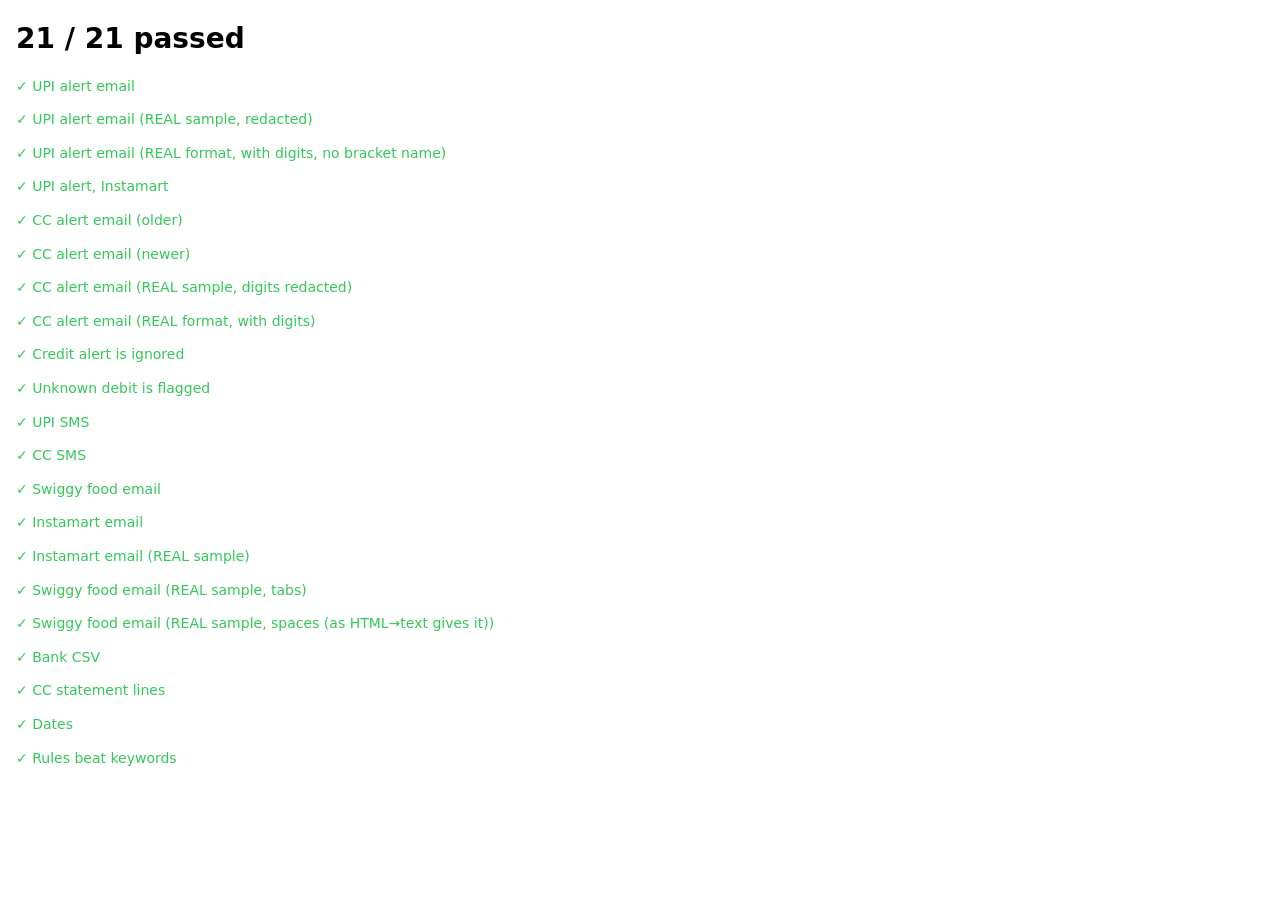
==== tests.html @ a829d2ca "Spend: local-first expense tracker (HDFC CC + UPI, Swiggy) as an installable web app Plain HTML/CSS/" ====
<!doctype html>
<html lang="en">
<head>
  <meta charset="utf-8">
  <meta name="viewport" content="width=device-width, initial-scale=1">
  <title>Spend tests</title>
  <style>
    body { font: 14px/1.4 -apple-system, system-ui, sans-serif; margin: 16px; background: #fff; color: #000; }
    @media (prefers-color-scheme: dark) { body { background: #000; color: #fff; } }
    .pass { color: #34c759; } .fail { color: #ff3b30; } code { font-size: 12px; opacity: .7; }
  </style>
</head>
<body>
  <h1 id="summary">Running…</h1>
  <div id="out"></div>
  <script src="parsers.js"></script>
  <script>
    // Each case: input text → the fields we expect out. Synthetic examples now; real redacted
    // samples get added here as they arrive (they decide whether a DRAFT pattern is right).
    const cases = [
      ['UPI alert email', () => parseHdfcAlert('Dear Customer, Rs.450.00 has been debited from account **1234 to VPA swiggy@icici SWIGGY on 08-10-26. Your UPI transaction reference number is 627812345678.'),
        { account: 'hdfc_upi', amount: 450, name: 'SWIGGY', date: '2026-10-08', ref: '627812345678', category: 'Food' }],
      ['UPI alert email (REAL sample, redacted)', () => parseHdfcAlert(`Dear Customer,

Greetings from HDFC Bank!

Rs.80.00 is debited from your account ending 05xx towards VPA citymetro.payu@axisbank (City Metro Rail Corporation Ltd) on 08-10-26.

UPI transaction reference no.: 1234509876xx.

If you did not authorize this transaction, please report it immediately at:
a. When in India (Toll free): 1800 258 6161`),
        { account: 'hdfc_upi', amount: 80, name: 'City Metro Rail Corporation Ltd', date: '2026-10-08', ref: '1234509876', category: 'Transport' }],
      ['UPI alert email (REAL format, with digits, no bracket name)', () => parseHdfcAlert('Rs.450.00 is debited from your account ending 0512 towards VPA swiggy@icici on 08-10-26.\n\nUPI transaction reference no.: 123450987612.'),
        { amount: 450, name: 'swiggy@icici', ref: '123450987612', category: 'Food' }],
      ['UPI alert, Instamart', () => parseHdfcAlert('Rs.1,212.50 has been debited from account **1234 to VPA swiggyinstamart@icici Swiggy Instamart on 07-10-26.'),
        { amount: 1212.5, category: 'Groceries', date: '2026-10-07' }],
      ['CC alert email (older)', () => parseHdfcAlert('Thank you for using your HDFC Bank Credit Card ending 4321 for Rs 2,999.00 at AMAZON PAY INDIA on 05-10-2026 21:14:09. Authorization code:- 123456'),
        { account: 'hdfc_cc', amount: 2999, name: 'AMAZON PAY INDIA', date: '2026-10-05', time: '21:14:09', category: 'Shopping' }],
      ['CC alert email (newer)', () => parseHdfcAlert('Rs.349.00 is debited from your HDFC Bank Credit Card ending 4321 towards UBER INDIA on 06 Oct, 2026 at 09:02:11.'),
        { account: 'hdfc_cc', amount: 349, name: 'UBER INDIA', date: '2026-10-06', category: 'Transport' }],
      ['CC alert email (REAL sample, digits redacted)', () => parseHdfcAlert('Dear Customer,\n\nGreetings from HDFC Bank.\n\nWe would like to inform you that Rs. 4599.00 has been debited from your HDFC Bank Credit Card ending towards ASSPL on 08 Oct, 2026 at 11:59:39.\nTo check your available balance, outstanding amount, or view recent transactions, you may use:'),
        { account: 'hdfc_cc', amount: 4599, name: 'ASSPL', date: '2026-10-08', time: '11:59:39', category: 'Shopping' }],
      ['CC alert email (REAL format, with digits)', () => parseHdfcAlert('Rs. 4599.00 has been debited from your HDFC Bank Credit Card ending 4321 towards ASSPL on 08 Oct, 2026 at 11:59:39.'),
        { account: 'hdfc_cc', amount: 4599, name: 'ASSPL', date: '2026-10-08' }],
      ['Credit alert is ignored', () => parseHdfcAlert('Rs.50,000.00 has been credited to your account **1234 by NEFT.'), null],
      ['Unknown debit is flagged', () => parseHdfcAlert('Your a/c was debited for INR 100 via some new format'), 'unrecognised'],
      ['UPI SMS', () => parseHdfcSms('Sent Rs.120.00 From HDFC Bank A/C *1234 To CHAI POINT On 08/10/26 Ref 627899999999 Not You? Call 18002586161'),
        { account: 'hdfc_upi', amount: 120, name: 'CHAI POINT', date: '2026-10-08', ref: '627899999999' }],
      ['CC SMS', () => parseHdfcSms('Spent Rs.560 On HDFC Bank Card 4321 At ZOMATO On 2026-10-08:13:45:00 Bal Rs.1000'),
        { account: 'hdfc_cc', amount: 560, name: 'ZOMATO', date: '2026-10-08', time: '13:45:00', category: 'Food' }],
      ['Swiggy food email', () => parseSwiggyEmail('Order No: 198765432101\nRestaurant: Example Biryani House\nChicken Biryani x 1 ₹ 380\nGulab Jamun x 2 ₹ 120\nGrand Total: ₹ 548.00', 'Your Swiggy order summary', '2026-10-08'),
        { orderId: '198765432101', kind: 'food', total: 548, place: 'Example Biryani House' }, o => o.items.length === 2 && o.items[1].qty === 2],
      ['Instamart email', () => parseSwiggyEmail('Order ID: 55554444333\n2 x Amul Milk 500ml ₹ 58\nBread ₹ 45 x 1\nOrder Total ₹1,212.50', 'Your Instamart order is delivered', '2026-10-07'),
        { kind: 'instamart', total: 1212.5 }],
      ['Instamart email (REAL sample)', () => parseSwiggyEmail([
        'Swiggy', 'Greetings from Instamart👋', 'Your Instamart order id: 10000000001xxx1 was successfully delivered.', ' ',
        'Deliver To:', ' ', 'xxx', ' ', 'Order Items', '1 x Brand Mandarin Orange\t₹99.00', "2 x Organic Lady's Finger (Okra)\t₹64.00",
        '2 x High Protein Paneer\t₹200.97', '1 x Cabbage (Green)\t₹16.00', '1 x Brand Green Chilli\t₹12.00',
        '2 x Onion (Red)\t₹132.00', '1 x Green Capsicum (Large)\t₹17.00', '1 x Coriander Leaves\t₹8.00', ' ',
        'Order Summary', 'Item Bill\t₹548.97', 'Handling Fee\t₹12.00', 'Delivery Partner Fee\t₹0.00', 'Grand Total\t₹562.00',
      ].join('\n'), 'Your Instamart order was successfully delivered', '2026-10-08'),
        { total: 562, kind: 'instamart', orderId: '10000000001' /* digits before the redacted xxx */, date: '2026-10-08' },
        o => o.items.length === 8 && o.items.reduce((s, i) => s + i.qty, 0) === 11 /* "11 items from Swiggy" */ && o.items[5].name === 'Onion (Red)' && o.items[5].qty === 2 && o.items[5].price === 132
          && Math.abs(o.items.reduce((s, i) => s + i.price, 0) - 548.97) < 0.01],
      ...[['tabs', '\t'], ['spaces (as HTML→text gives it)', ' ']].map(([label, sep]) => [`Swiggy food email (REAL sample, ${label})`, () => parseSwiggyEmail([
        'Greetings from Swiggy', '', 'Your order was delivered in 40 minutes! Rate this timely delivery here', '', '',
        'Order No:', '', '2000000000xxxxx', 'Restaurant', '', 'Example Biryani House', '', '', 'Your Order Summary:', '', '',
        'Order No: 20000000002xxx', '', 'Order placed at: Wednesday, December 31, 2025 9:21 PM', '',
        'Order delivered at: Wednesday, December 31, 2025 10:02 PM', '', 'Order Status: Delivered', '', 'Ordered from:', '',
        'Example Biryani House', '1 Example Road, Sample Nagar, Example City 100001', '', 'Delivery To: xxxx', '', '',
        ['Item Name', 'Quantity', 'Price'].join(sep), ['Paneer 65', '1', '₹ 360'].join(sep), ['Paneer Biryani', '2', '₹ 730'].join(sep),
        ['House Chicken 555', '2', '₹ 1440'].join(sep), ['-House Chicken 555', '₹ 720'].join(sep),
        ['Chicken Boneless Biryani', '3', '₹ 1080'].join(sep), ['Item Total:', '₹ 3610.00'].join(sep),
        ['Restaurant Packaging:', '₹ 120.00'].join(sep), ['Platform Fee:', '₹ 14.99'].join(sep),
        ['Delivery Fee (FREE with Swiggy One):', 'FREE'].join(sep), ['Extra discount for you:', '- ₹ 20.00'].join(sep),
        ['Taxes:', '₹ 186.50'].join(sep), ['Paid Via Credit/Debit card:', '₹ 3911.00'].join(sep), ['Order Total:', '₹ 3911'].join(sep),
        'The link to rate your delivery experience is only valid for mobile devices.', '',
        'Disclaimer: Attached is the invoice for the restaurant services provided by the outlet. For items not covered in the attached invoice, the outlet shall be responsible to issue an invoice directly to you.',
      ].join('\n'), 'Your Swiggy order was delivered before time', '2026-01-01'),
        { kind: 'food', total: 3911, place: 'Example Biryani House', date: '2025-12-31', time: '21:21' },
        o => o.items.length === 4 && o.items[0].name === 'Paneer 65' && o.items[2].name === 'House Chicken 555' && o.items[2].qty === 2
          && o.items.reduce((s, i) => s + i.price, 0) === 3610 && !!o.orderId]),
      ['Bank CSV', () => parseBankCsv(
        'Date,Narration,Value Dat,Debit Amount,Credit Amount,Chq/Ref Number,Closing Balance\n' +
        '08/10/26,UPI-SWIGGY-swiggy@icici-ICIC0DC0099-627812345678-UPI,08/10/26,450.00,0.00,0000627812345678,10000.00\n' +
        '08/10/26,NEFT CR-SALARY,08/10/26,0.00,50000.00,N123,60000.00\n' +
        '09/10/26,CC 000412345XXXX4321 AUTOPAY SI-TAD,09/10/26,15000.00,0.00,0000,45000.00'),
        null, r => r.length === 2 && r[0].name === 'SWIGGY' && r[0].ref === '627812345678' && r[0].confirmed && r[1].category === 'Card bill'],
      ['CC statement lines', () => parseCcStatementLines([
        'Date & Time Transaction Description Amount',
        '05/10/2026 21:14:09 AMAZON PAY INDIA 2,999.00',
        '06/10/2026 UBER INDIA 349.00',
        '07/10/2026 AMAZON REFUND 499.00 Cr',
        '10/10/2026 NETBANKING TRANSFER (Ref# 123) 15,000.00 Cr']),
        null, r => r.length === 3 && r[0].amount === 2999 && r[2].amount === -499],
      ['Dates', () => [P.date('08-10-26'), P.date('08/10/2026'), P.date('8 Oct, 2026'), P.date('2026-10-08:12:00')],
        null, r => r.every(d => d === '2026-10-08')],
      ['Rules beat keywords', () => P.categorize('SWIGGY', { SWIGGY: 'Groceries' }), null, r => r === 'Groceries'],
    ];

    let pass = 0;
    const out = document.getElementById('out');
    for (const [name, run, expect, check] of cases) {
      let ok, got;
      try {
        got = run();
        ok = (expect === null || expect === 'unrecognised' || typeof expect !== 'object')
          ? (check ? check(got) : got === expect)
          : got && typeof got === 'object' && Object.entries(expect).every(([k, v]) => got[k] === v) && (!check || check(got));
      } catch (e) { ok = false; got = e.message; }
      if (ok) pass++;
      out.insertAdjacentHTML('beforeend', `<p class="${ok ? 'pass' : 'fail'}">${ok ? '✓' : '✗'} ${name}${ok ? '' : `<br><code>${JSON.stringify(got)}</code>`}</p>`);
    }
    document.getElementById('summary').textContent = `${pass} / ${cases.length} passed`;
    document.title = `${pass}/${cases.length} passed`;
  </script>
</body>
</html>
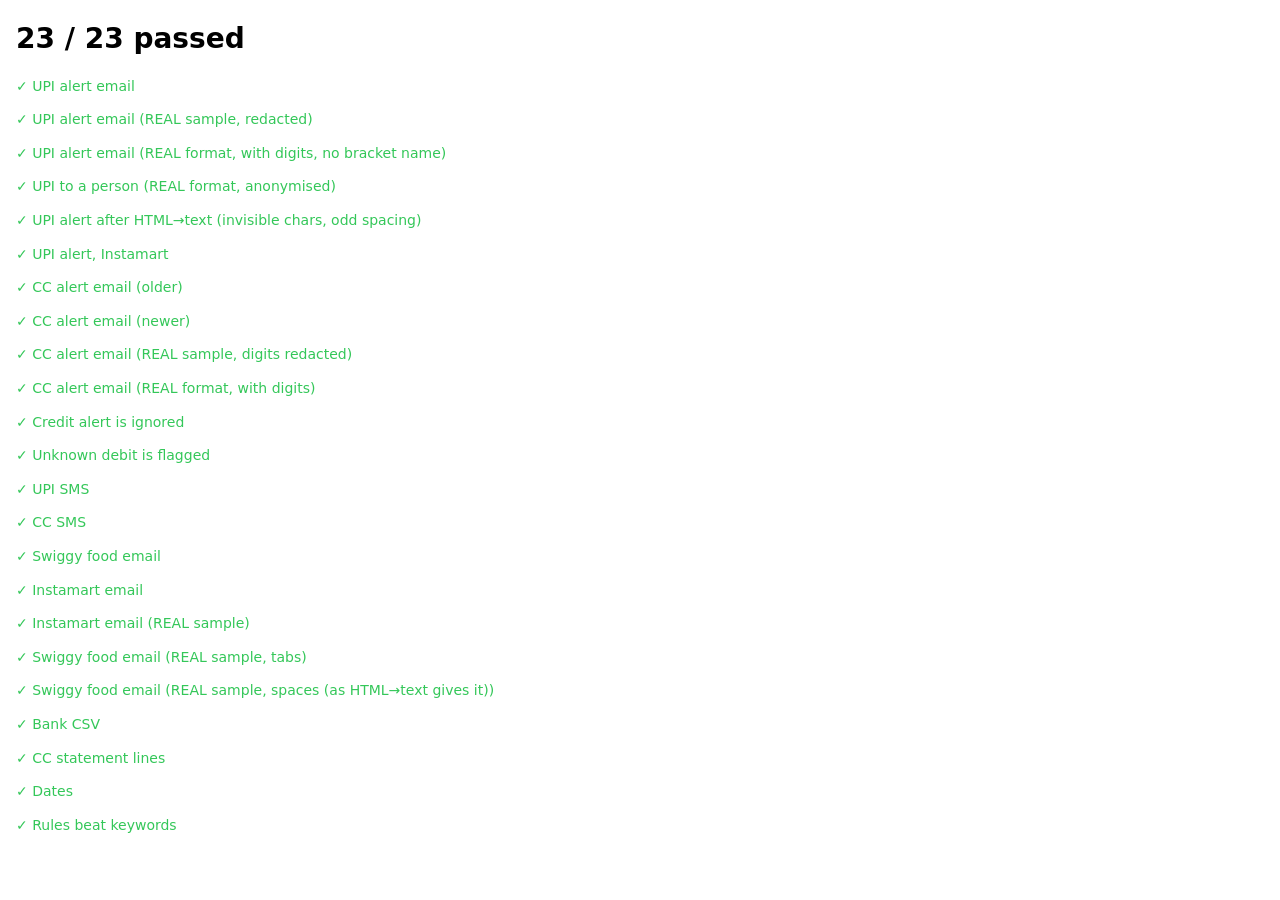
==== commit fa0abb03: "Readable dropdowns in dark mode, contrast fixes, UPI parsing hardening, Month bar/pie toggle - color" ====
--- a/tests.html
+++ b/tests.html
@@ -33,6 +33,16 @@
         { account: 'hdfc_upi', amount: 80, name: 'City Metro Rail Corporation Ltd', date: '2026-10-08', ref: '1234509876', category: 'Transport' }],
       ['UPI alert email (REAL format, with digits, no bracket name)', () => parseHdfcAlert('Rs.450.00 is debited from your account ending 0512 towards VPA swiggy@icici on 08-10-26.\n\nUPI transaction reference no.: 123450987612.'),
         { amount: 450, name: 'swiggy@icici', ref: '123450987612', category: 'Food' }],
+      ['UPI to a person (REAL format, anonymised)', () => parseHdfcAlert(`❗  You have done a UPI txn. Check details!
+
+Dear Customer,
+Greetings from HDFC Bank!
+Rs.290.00 is debited from your account ending 05xx towards VPA q9000000xx@ybl (Person Name) on 28-08-26.
+UPI transaction reference no.: 600000000xxx.`),
+        { account: 'hdfc_upi', amount: 290, name: 'Person Name', date: '2026-08-28', ref: '600000000', category: 'People' }],
+      ['UPI alert after HTML→text (invisible chars, odd spacing)', () => parseHdfcAlert(
+        'Rs. 290.00​ is  debited from your account\nending 05xx towards VPA\n9876543210@ybl (Person Name)\n on 28-08-26.'),
+        { amount: 290, name: 'Person Name', date: '2026-08-28', category: 'People' }],
       ['UPI alert, Instamart', () => parseHdfcAlert('Rs.1,212.50 has been debited from account **1234 to VPA swiggyinstamart@icici Swiggy Instamart on 07-10-26.'),
         { amount: 1212.5, category: 'Groceries', date: '2026-10-07' }],
       ['CC alert email (older)', () => parseHdfcAlert('Thank you for using your HDFC Bank Credit Card ending 4321 for Rs 2,999.00 at AMAZON PAY INDIA on 05-10-2026 21:14:09. Authorization code:- 123456'),
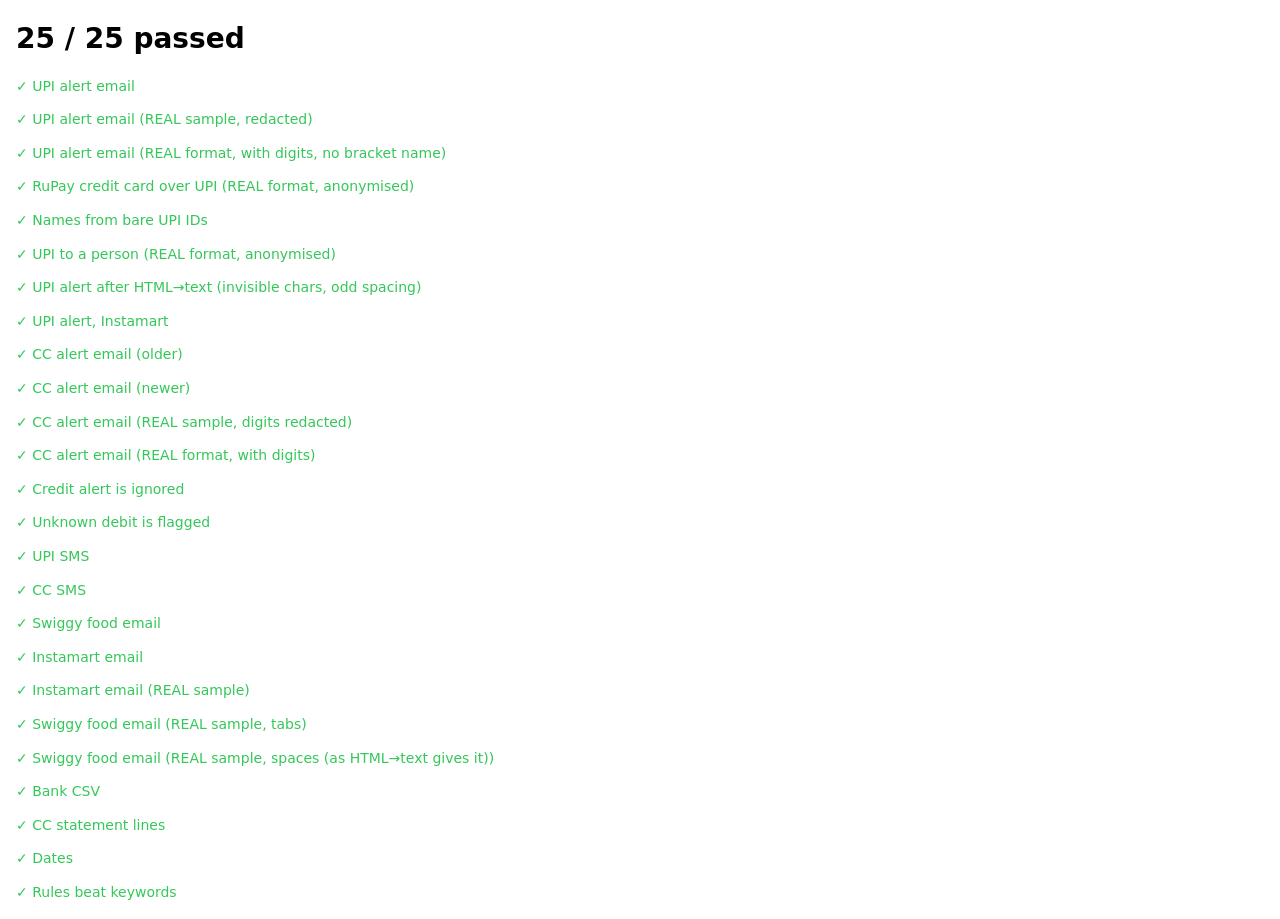
==== commit dc466136: "Read RuPay credit card UPI alerts; readable names from bare UPI IDs - New pattern: 'debited from you" ====
--- a/tests.html
+++ b/tests.html
@@ -32,7 +32,25 @@
 a. When in India (Toll free): 1800 258 6161`),
         { account: 'hdfc_upi', amount: 80, name: 'City Metro Rail Corporation Ltd', date: '2026-10-08', ref: '1234509876', category: 'Transport' }],
       ['UPI alert email (REAL format, with digits, no bracket name)', () => parseHdfcAlert('Rs.450.00 is debited from your account ending 0512 towards VPA swiggy@icici on 08-10-26.\n\nUPI transaction reference no.: 123450987612.'),
-        { amount: 450, name: 'swiggy@icici', ref: '123450987612', category: 'Food' }],
+        { amount: 450, name: 'SWIGGY', ref: '123450987612', category: 'Food' }],
+      ['RuPay credit card over UPI (REAL format, anonymised)', () => parseHdfcAlert(`Dear Customer,
+
+Greetings from HDFC Bank!
+
+We're sharing this alert to help you quickly check a recent UPI transaction made using your RuPay Credit Card.
+
+Transaction Details:
+Rs.30.00 has been debited from your RuPay Credit Card (ending 12xx)
+Paid to uberindiasystem100xxx.rzp@rxairtel
+Date: 09-10-26
+UPI Transaction Reference Number: 100000000xxx
+
+Important Note:
+If you made this transaction, no action is needed.`),
+        { account: 'hdfc_rupay', amount: 30, name: 'UBERINDIASYSTEM', date: '2026-10-09', ref: '100000000', category: 'Transport' }],
+      ['Names from bare UPI IDs', () => [P.vpaName('uberindiasystem100xxx.rzp@rxairtel'), P.vpaName('swiggy@icici'),
+          P.vpaName('zepto.payu@axisbank'), P.vpaName('9876543210@ybl'), P.vpaName('q90000000xx@ybl')],
+        null, r => r.join('|') === 'UBERINDIASYSTEM|SWIGGY|ZEPTO|9876543210@ybl|q90000000xx@ybl'],
       ['UPI to a person (REAL format, anonymised)', () => parseHdfcAlert(`❗  You have done a UPI txn. Check details!
 
 Dear Customer,
